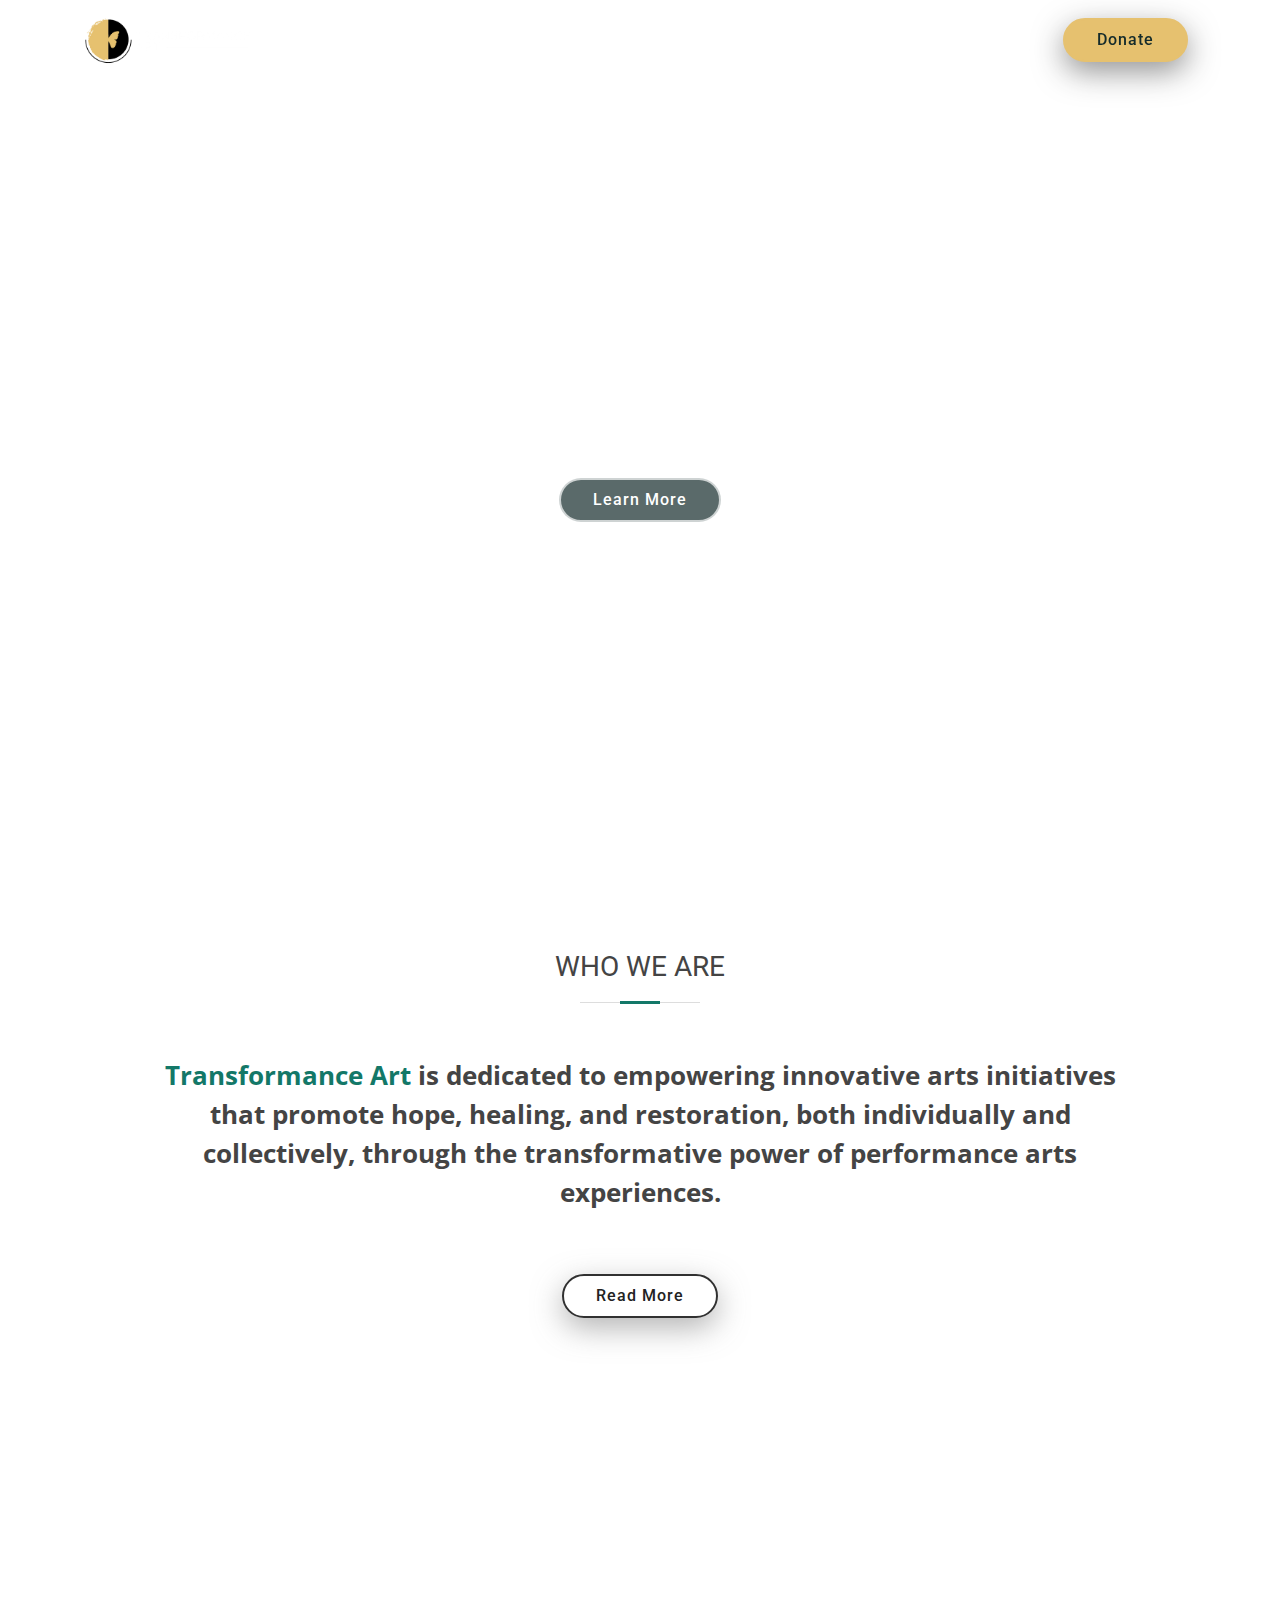
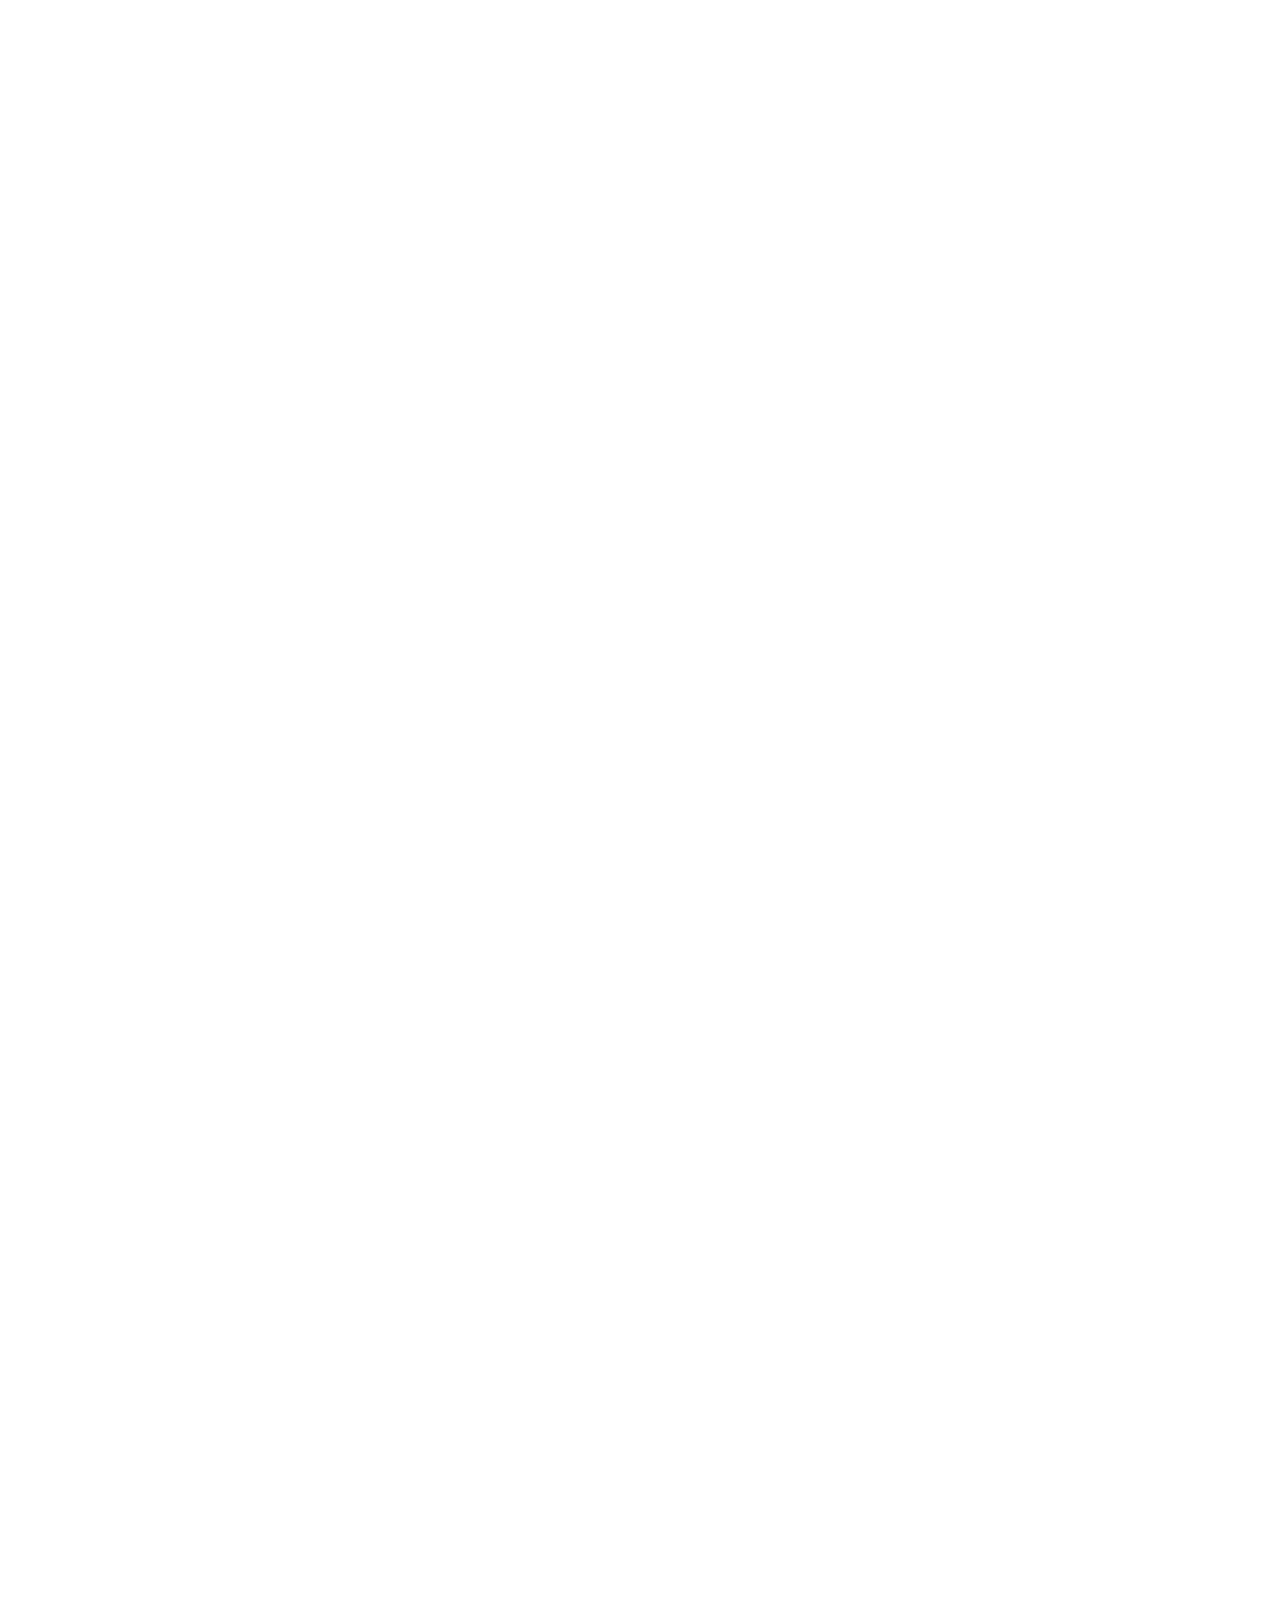
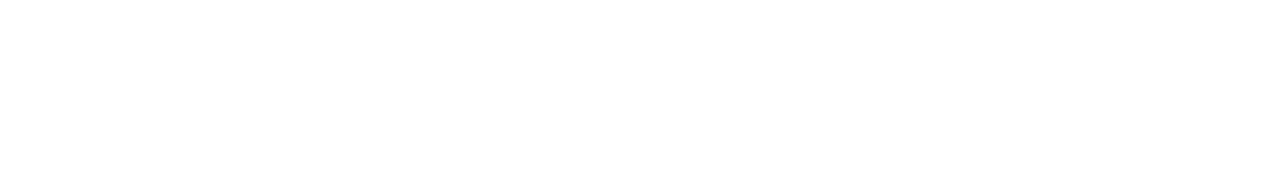
==== index.html @ 3ab69ed0 "Update meta description" ====
<!DOCTYPE html>
<html lang="en">

<head>
  <!-- Google tag (gtag.js) -->
<script async src="https://www.googletagmanager.com/gtag/js?id=G-37TFM1HMNT"></script>
<script>
  window.dataLayer = window.dataLayer || [];
  function gtag(){dataLayer.push(arguments);}
  gtag('js', new Date());

  gtag('config', 'G-37TFM1HMNT');
</script>
<script
  async
  src="https://widgets.givebutter.com/latest.umd.cjs?acct=iADcdCcoD9kE0QJm&p=other"
></script>


  <meta charset="utf-8">
  <meta content="width=device-width, initial-scale=1.0" name="viewport">

  <title>Transformance Art | Home</title>
	<meta name="description" content="Empowering innovative arts initiatives that promote hope, healing, and restoration, both individually and collectively, through the transformative power of performance arts experiences.">  

  <!-- Google Fonts -->
  <link href="https://fonts.googleapis.com/css?family=Open+Sans:300,300i,400,400i,600,600i,700,700i|Roboto:300,300i,400,400i,500,500i,700,700i&display=swap" rel="stylesheet">

  <!-- Vendor CSS Files -->
  <link href="assets/vendor/animate.css/animate.min.css" rel="stylesheet">
  <link href="assets/vendor/aos/aos.css" rel="stylesheet">
  <link href="assets/vendor/bootstrap/css/bootstrap.min.css" rel="stylesheet">
  <link href="assets/vendor/bootstrap-icons/bootstrap-icons.css" rel="stylesheet">
  <link href="assets/vendor/boxicons/css/boxicons.min.css" rel="stylesheet">
  <link href="assets/vendor/glightbox/css/glightbox.min.css" rel="stylesheet">

  <!-- Template Main CSS File -->
  <link href="assets/css/style.css" rel="stylesheet">

  <!-- favicons
	================================================== -->
	<link rel="apple-touch-icon" sizes="57x57" href="apple-icon-57x57.png">
	<link rel="apple-touch-icon" sizes="60x60" href="apple-icon-60x60.png">
	<link rel="apple-touch-icon" sizes="72x72" href="apple-icon-72x72.png">
	<link rel="apple-touch-icon" sizes="76x76" href="apple-icon-76x76.png">
	<link rel="apple-touch-icon" sizes="114x114" href="apple-icon-114x114.png">
	<link rel="apple-touch-icon" sizes="120x120" href="apple-icon-120x120.png">
	<link rel="apple-touch-icon" sizes="144x144" href="apple-icon-144x144.png">
	<link rel="apple-touch-icon" sizes="152x152" href="apple-icon-152x152.png">
	<link rel="apple-touch-icon" sizes="180x180" href="apple-icon-180x180.png">
	<link rel="icon" type="image/png" sizes="192x192"  href="android-icon-192x192.png">
	<link rel="icon" type="image/png" sizes="32x32" href="favicon-32x32.png">
	<link rel="icon" type="image/png" sizes="96x96" href="favicon-96x96.png">
	<link rel="icon" type="image/png" sizes="16x16" href="favicon-16x16.png">
	<link rel="manifest" href="manifest.json">
	<meta name="msapplication-TileColor" content="#ffffff">
	<meta name="msapplication-TileImage" content="ms-icon-144x144.png">
	<meta name="theme-color" content="#ffffff">
</head>

<body>

  <!-- ======= Header ======= -->
  <header id="header" class="fixed-top d-flex align-items-center header-transparent">
    <div class="container d-flex justify-content-between align-items-center">

      <div class="logo">
        <a href="/"><img src="assets/img/logo-full-light.png" alt="Transformance Art" class="img-fluid"></a>
      </div>

      <nav id="navbar" class="navbar">
        <ul>
          <li><a class="active" href="/">Home</a></li>
          <li><a href="about">About</a></li>
          <li><a href="projects">Projects</a></li>
          <li><a href="connect">Connect</a></li>
          <li><a href="https://givebutter.com/XNQDfZ" target="_blank" class="btn-get-started">Donate</a></li>
        </ul>
        <i class="bi bi-list mobile-nav-toggle"></i>
      </nav><!-- .navbar -->

    </div>
  </header><!-- End Header -->

  <!-- ======= Hero Section ======= -->
  <section id="hero" class="d-flex justify-cntent-center align-items-center">
    <video autoplay muted loop id="myVideo">
      <source src="assets/img/hero-bg.mp4" type="video/mp4">
    </video>
    <div class="container text-center">
      <h2 class="animate__animated animate__fadeInDown">Transformation Through Artistic Expression</h2>
      <p class="animate__animated animate__fadeInUp">Transformance artists build bridges through music and art - creating a world where artistic expression will act as a powerful catalyst for personal and societal transformation.</p>
      <a href="#about" class="btn-get-started animate__animated animate__fadeInUp">Learn More</a>
    </div>
  </section><!-- End Hero -->

  <main id="main">
    <section id="about" class="features">
      <div class="container">

        <div class="section-title">
          <h2>Who We Are</h2>
          <p class="lead"><span>Transformance Art</span> is dedicated to empowering innovative arts initiatives that promote hope, healing,
            and restoration, both individually and collectively, through the transformative power of
            performance arts experiences.</p>
          <a href="about" class="basic-btn">Read More</a>
        </div>
      </div>
    </section>
    <!-- ======= Why Us Section ======= -->
    <section class="why-us section-bg" data-aos="fade-up" date-aos-delay="200">
      <div class="section-title text-white">
        <h2>Projects</h2>
      </div>
      <div class="container">
        <div class="row">
          <div class="col-lg-6 bg-darkblue">
            <img src="assets/img/meraki-projects.png" class="img-fluid" alt="">
          </div>

          <div class="col-lg-6 d-flex flex-column justify-content-center p-5 project-info">
            <p>
              Meraki [may-rah-kee] is a Greek word that means "to do something with soul, creativity, or love; to put something of yourself in your work".
            </p>
            <p>
              The Meraki Projects will be a series of expressive artistic experiences that will promote hope, healing, and restoration. Each project will have a specific focus with the goal of bringing the experiences to cities around the world. The first project will focus on suicide awareness.
            </p>
            <hr>
            <div class="icon-box">
              <div class="icon"><i class="bx bx-calendar"></i></div>
              <h3 class="title">Strength and Survival: Creative Expressions of Overcoming Suicide and Loss</h3>
              <p class="description">More information coming soon. Subscribe to our newsletter and follow our social media to get notified of any updates!</p>
            </div>
            <div class="text-center">
              <a href="projects" class="basic-btn">View All Projects</a><a href="#footer" class="yellow-btn">Subscribe</a>
            </div>
          </div>
        </div>

      </div>
    </section><!-- End Why Us Section -->
    
    <section class="contact" data-aos="fade-up" data-aos-easing="ease-in-out" data-aos-duration="500">
      <div class="section-title">
        <h2>Connect</h2>
        <p class="lead"><span>Interested in getting involved or have questions about what we do?</p>
        <p class="lead mt-3"><span><i class="bx bx-map"></i>Located in Knoxville, TN</p>
      </div>
      <div class="container">

        <div class="row">

          <div class="col-lg-12">
            <form action="https://formspree.io/f/xayrgdpo" method="POST" class="email-form">
              <div class="row">
                <div class="col-md-6 form-group">
                  <input type="text" name="name" class="form-control" id="name" placeholder="Your Name" required>
                </div>
                <div class="col-md-6 form-group mt-3 mt-md-0">
                  <input type="email" class="form-control" name="email" id="email" placeholder="Your Email" required>
                </div>
              </div>
              <div class="form-group mt-3">
                <select class="form-control form-select" name="contactreason" id="contactreason" required="" aria-label="Reason for Contact">
                  <option value="" selected="" disabled="">Select the Reason for Contact</option>
                  <option value="General Questions">General Questions</option>
                  <option value="Get Involved">Get Involved</option>
                  <option value="Sponsoring">Sponsoring</option>
                  <option value="Partnership">Partnership</option>
                </select>
              </div>
              <div class="form-group mt-3">
                <textarea class="form-control" name="message" rows="5" placeholder="Message" required></textarea>
              </div>
              <div class="form-check mt-2">
                <input class="form-check-input" type="checkbox" value="" id="_optin" name="_optin" checked>
                <label class="form-check-label" for="_optin">
                  Subscribe to our newsletter
                </label>
              </div>
              <div class="text-center mt-4"><button type="submit" class="basic-btn">Submit</button></div>
            </form>
          </div>

        </div>

      </div>
    </section>

  </main><!-- End #main -->

  <!-- ======= Footer ======= -->
  <footer id="footer" data-aos="fade-up" data-aos-easing="ease-in-out" data-aos-duration="500">

    <div class="footer-newsletter">
      <div class="container">
        <div class="row">
          <div class="col-lg-6">
            <h2>Our Newsletter</h2>
            <p>Sign up to receive occasional emails about upcoming projects.</p>
          </div>
          <div class="col-lg-6">
            <form action="https://formspree.io/f/moqgonpy" method="POST">
              <input type="email" name="email" placeholder="Your Email" required><input type="submit" value="Subscribe">
            </form>
          </div>
        </div>
      </div>
    </div>

    <div class="container">
      <div class="copyright">
      <div class="social-links mb-3">
        <a href="https://www.facebook.com/transformanceart" target="_blank" class="facebook" aria-label="facebook"><i class="bx bxl-facebook" aria-hidden="true"></i></a>
        <a href="https://instagram.com/transformanceart" target="_blank" class="instagram" aria-label="instagram"><i class="bx bxl-instagram" aria-hidden="true"></i></a>
        <a href="https://youtube.com/@TransformanceArt" target="_blank" class="youtube" aria-label="youtube"><i class="bx bxl-youtube" aria-hidden="true"></i></a>
      </div>
        &copy; Copyright Transformance Art <script>document.write(new Date().getFullYear())</script>. All Rights Reserved. Transformance Art, Inc. is a 501(c)(3) nonprofit recognized by the IRS.
      </div>
      <div class="credits">
        Site designed and managed by <a href="https://cryptasian.com" target="_blank">Cryptasian</a>
      </div>
    </div>
  </footer><!-- End Footer -->
  <givebutter-widget id="pEl9yg"></givebutter-widget>


  <!-- Vendor JS Files -->
  <script src="assets/vendor/purecounter/purecounter_vanilla.js" defer></script>
  <script src="assets/vendor/aos/aos.js" defer></script>
  <script src="assets/vendor/bootstrap/js/bootstrap.bundle.min.js" defer></script>
  <script src="assets/vendor/glightbox/js/glightbox.min.js" defer></script>
  <script src="assets/vendor/isotope-layout/isotope.pkgd.min.js" defer></script>
  <script src="assets/vendor/waypoints/noframework.waypoints.js" defer></script>

  <!-- Template Main JS File -->
  <script src="assets/js/main.js" defer></script>

</body>

</html>
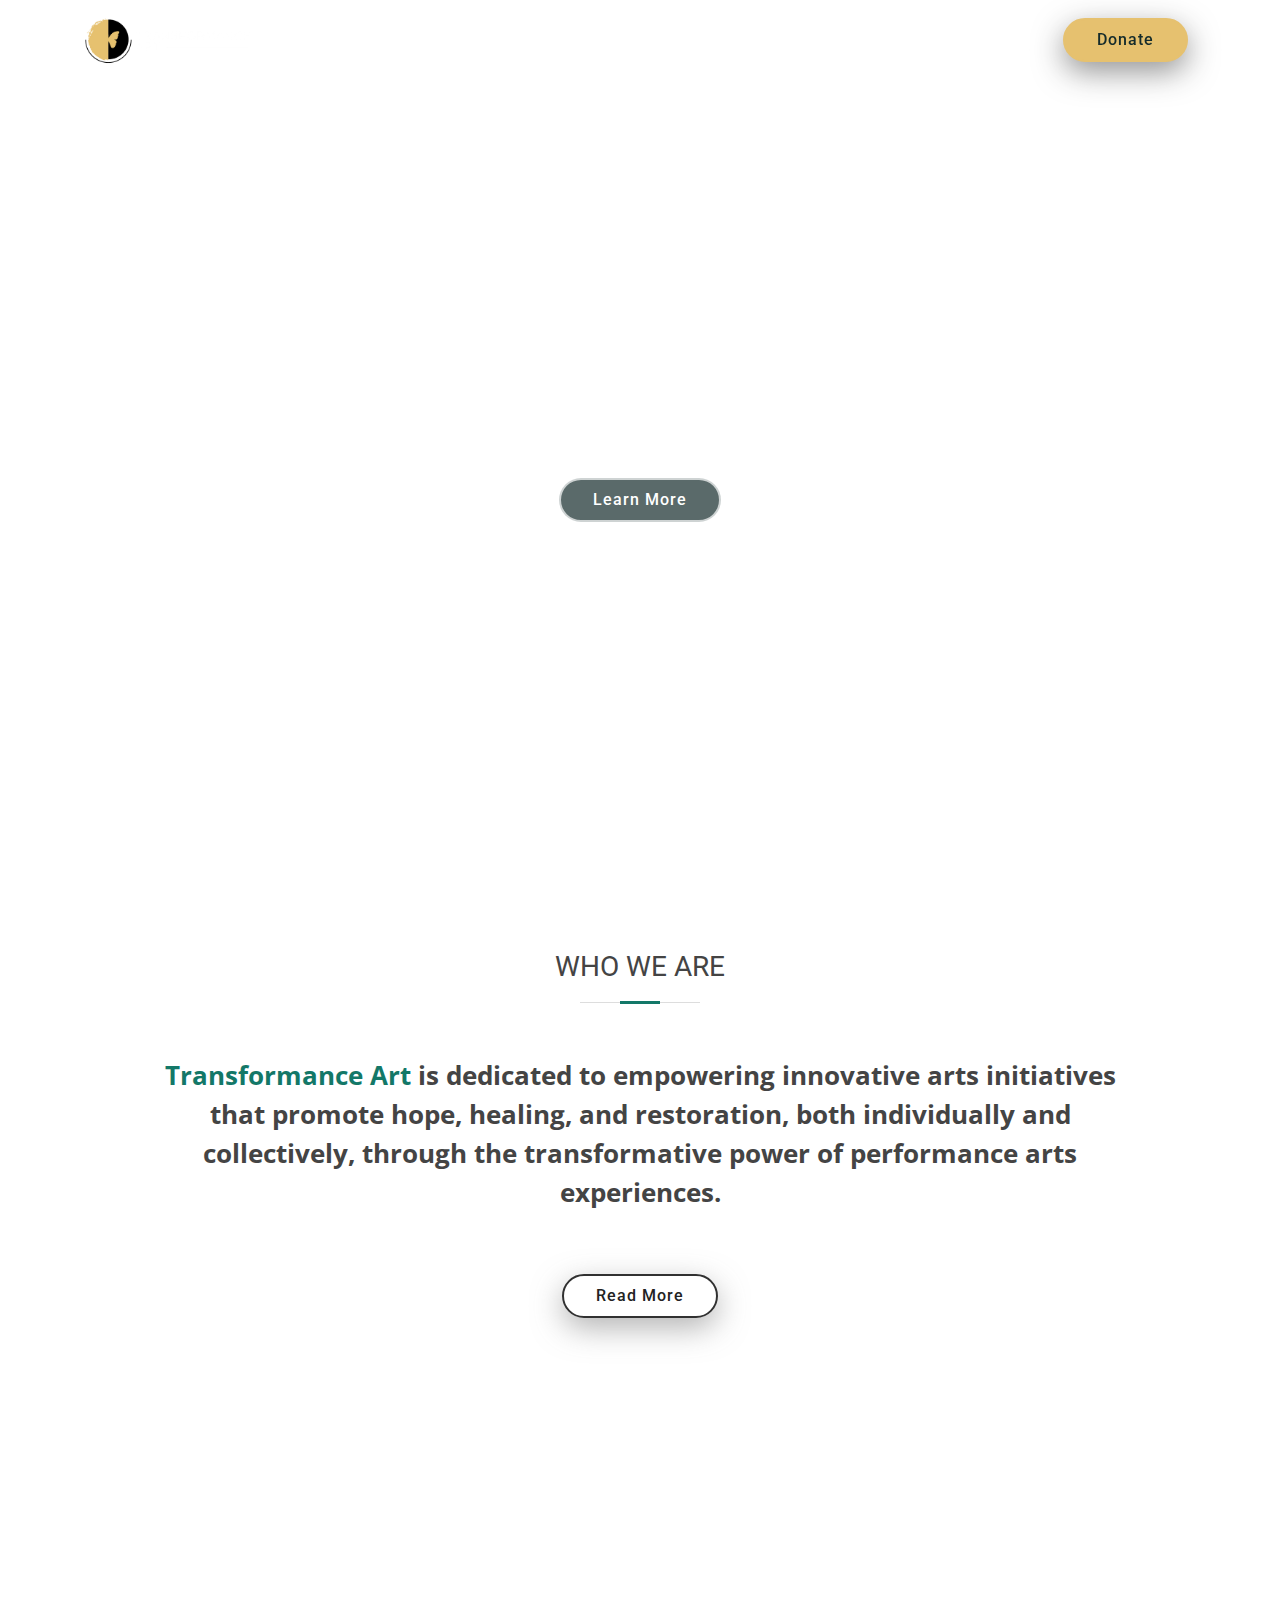
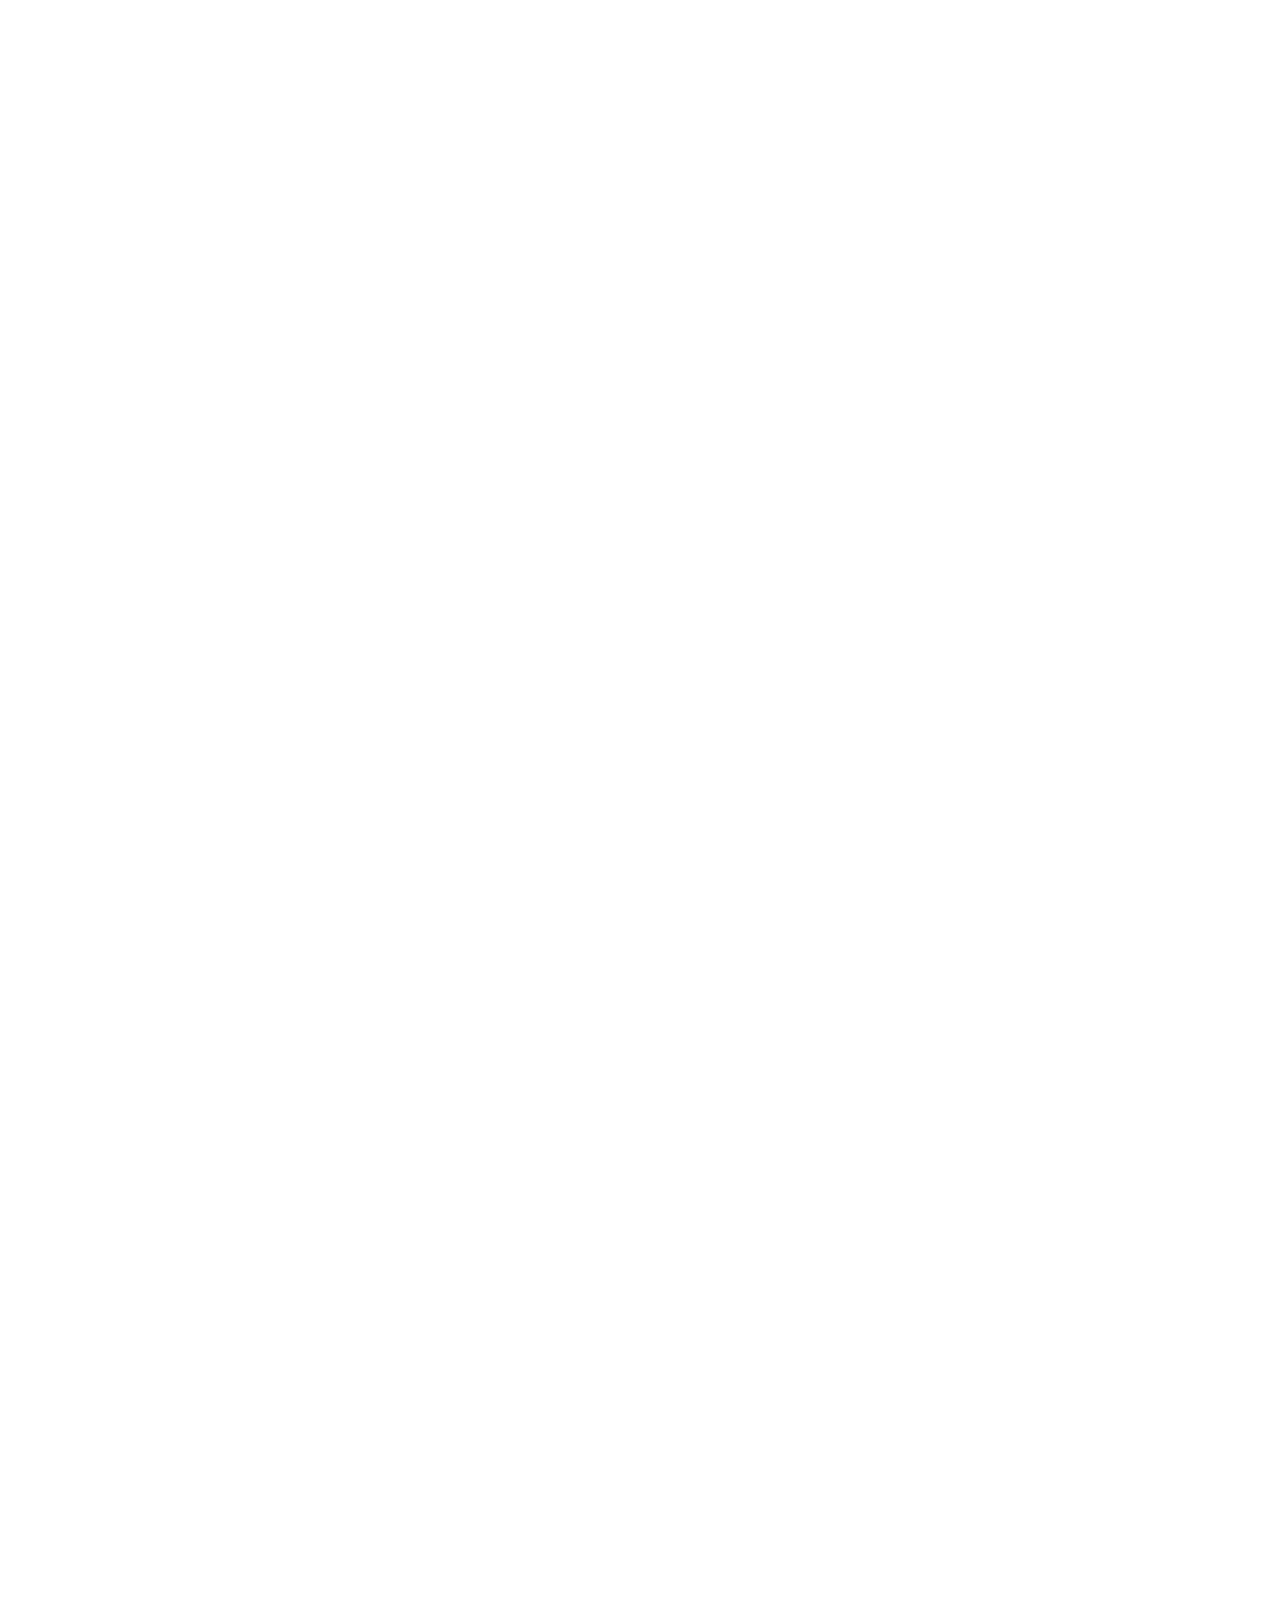
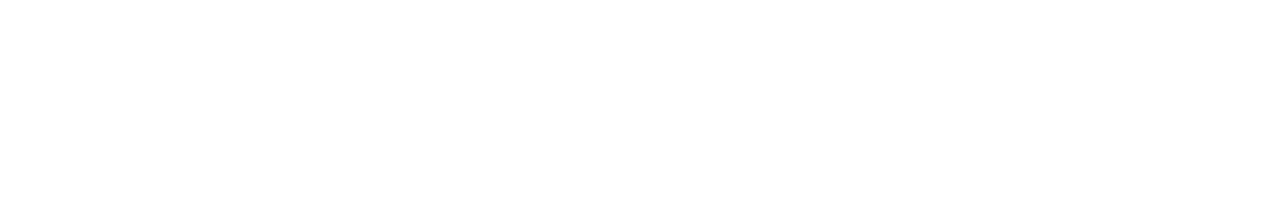
==== commit e60289ae: "Added tax id number to footer" ====
--- a/index.html
+++ b/index.html
@@ -215,7 +215,8 @@
         <a href="https://instagram.com/transformanceart" target="_blank" class="instagram" aria-label="instagram"><i class="bx bxl-instagram" aria-hidden="true"></i></a>
         <a href="https://youtube.com/@TransformanceArt" target="_blank" class="youtube" aria-label="youtube"><i class="bx bxl-youtube" aria-hidden="true"></i></a>
       </div>
-        &copy; Copyright Transformance Art <script>document.write(new Date().getFullYear())</script>. All Rights Reserved. Transformance Art, Inc. is a 501(c)(3) nonprofit recognized by the IRS.
+        &copy; Copyright Transformance Art <script>document.write(new Date().getFullYear())</script>. All Rights Reserved. Transformance Art, Inc. is a 501(c)(3) nonprofit recognized by the IRS.<br>
+        Tax ID Number: 93-3777934
       </div>
       <div class="credits">
         Site designed and managed by <a href="https://cryptasian.com" target="_blank">Cryptasian</a>
--- a/assets/css/style.css
+++ b/assets/css/style.css
@@ -2287,6 +2287,25 @@
   font-size: 14px;
 }
 
+.text-overflow-clamp {
+  width: 100%;
+  overflow: hidden;
+ -webkit-box-orient: vertical;
+-webkit-line-clamp: 5;
+display: -webkit-box;
+}
+
+.bio-btn {
+  cursor: pointer;
+  text-decoration: underline;
+  color: #444;
+}
+
+.bio-btn:hover {
+  text-decoration: none;
+  color: #444;
+}
+
 /*--------------------------------------------------------------
 # Footer
 --------------------------------------------------------------*/
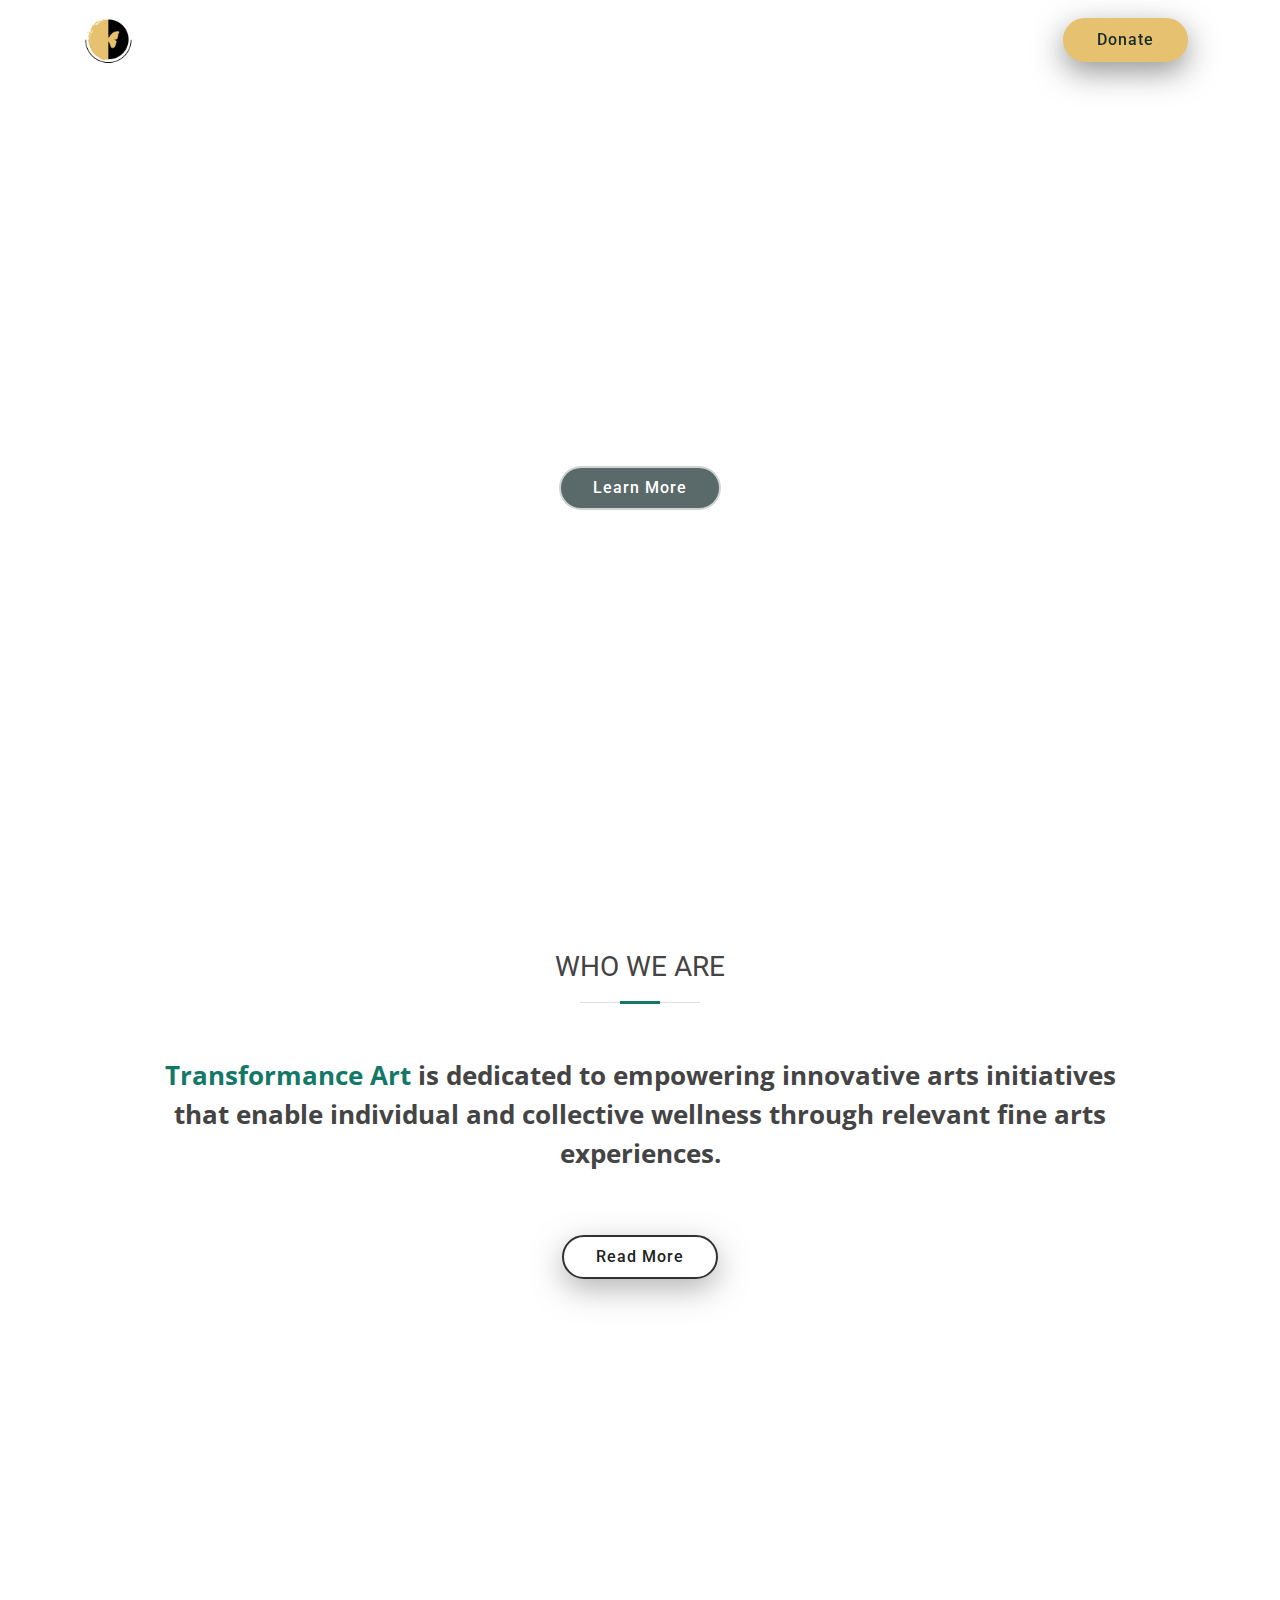
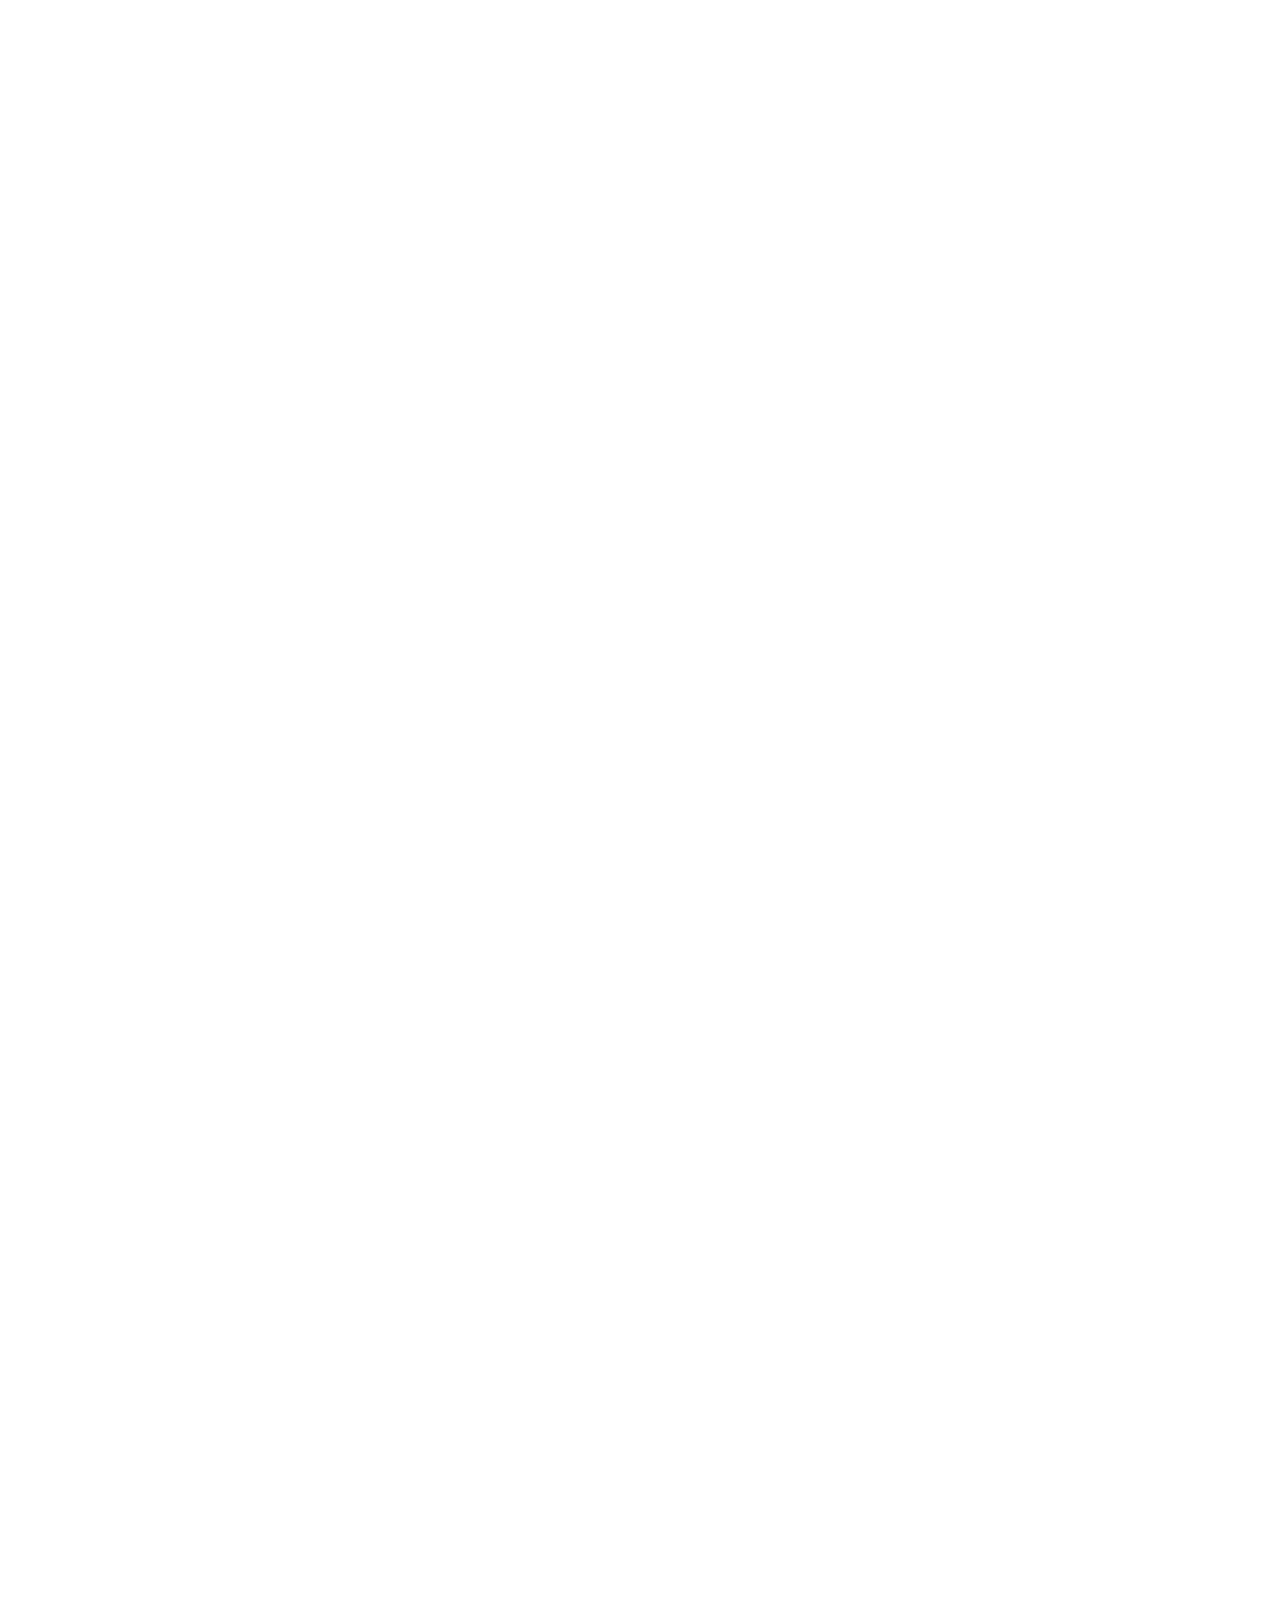
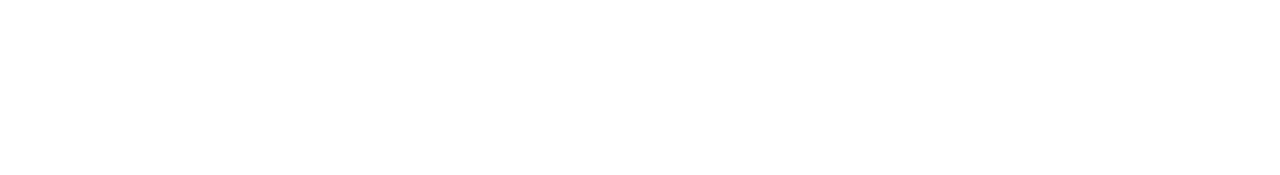
==== commit 702eac73: "Update" ====
--- a/index.html
+++ b/index.html
@@ -11,6 +11,16 @@
 
   gtag('config', 'G-37TFM1HMNT');
 </script>
+<!-- Google tag (gtag.js) -->
+<script async src="https://www.googletagmanager.com/gtag/js?id=AW-16650422066">
+</script>
+<script>
+  window.dataLayer = window.dataLayer || [];
+  function gtag(){dataLayer.push(arguments);}
+  gtag('js', new Date());
+
+  gtag('config', 'AW-16650422066');
+</script>
 <script
   async
   src="https://widgets.givebutter.com/latest.umd.cjs?acct=iADcdCcoD9kE0QJm&p=other"
@@ -21,7 +31,7 @@
   <meta content="width=device-width, initial-scale=1.0" name="viewport">
 
   <title>Transformance Art | Home</title>
-	<meta name="description" content="Empowering innovative arts initiatives that promote hope, healing, and restoration, both individually and collectively, through the transformative power of performance arts experiences.">  
+	<meta name="description" content="Empowering innovative arts initiatives that enable individual and collective wellness through relevant fine arts experiences.">  
 
   <!-- Google Fonts -->
   <link href="https://fonts.googleapis.com/css?family=Open+Sans:300,300i,400,400i,600,600i,700,700i|Roboto:300,300i,400,400i,500,500i,700,700i&display=swap" rel="stylesheet">
@@ -56,6 +66,23 @@
 	<meta name="msapplication-TileColor" content="#ffffff">
 	<meta name="msapplication-TileImage" content="ms-icon-144x144.png">
 	<meta name="theme-color" content="#ffffff">
+  <!-- Meta Pixel Code -->
+<script>
+  !function(f,b,e,v,n,t,s)
+  {if(f.fbq)return;n=f.fbq=function(){n.callMethod?
+  n.callMethod.apply(n,arguments):n.queue.push(arguments)};
+  if(!f._fbq)f._fbq=n;n.push=n;n.loaded=!0;n.version='2.0';
+  n.queue=[];t=b.createElement(e);t.async=!0;
+  t.src=v;s=b.getElementsByTagName(e)[0];
+  s.parentNode.insertBefore(t,s)}(window, document,'script',
+  'https://connect.facebook.net/en_US/fbevents.js');
+  fbq('init', '745529657155874');
+  fbq('track', 'PageView');
+  </script>
+  <noscript><img height="1" width="1" style="display:none"
+  src="https://www.facebook.com/tr?id=745529657155874&ev=PageView&noscript=1"
+  /></noscript>
+  <!-- End Meta Pixel Code -->
 </head>
 
 <body>
@@ -73,6 +100,7 @@
           <li><a class="active" href="/">Home</a></li>
           <li><a href="about">About</a></li>
           <li><a href="projects">Projects</a></li>
+          <li><a href="events">Events</a></li>
           <li><a href="connect">Connect</a></li>
           <li><a href="https://givebutter.com/XNQDfZ" target="_blank" class="btn-get-started">Donate</a></li>
         </ul>
@@ -89,7 +117,7 @@
     </video>
     <div class="container text-center">
       <h2 class="animate__animated animate__fadeInDown">Transformation Through Artistic Expression</h2>
-      <p class="animate__animated animate__fadeInUp">Transformance artists build bridges through music and art - creating a world where artistic expression will act as a powerful catalyst for personal and societal transformation.</p>
+      <p class="animate__animated animate__fadeInUp">Transformance artists build bridges through music and art - creating a world where artistic expression will act as a powerful catalyst for personal and societal wellness.</p>
       <a href="#about" class="btn-get-started animate__animated animate__fadeInUp">Learn More</a>
     </div>
   </section><!-- End Hero -->
@@ -100,15 +128,13 @@
 
         <div class="section-title">
           <h2>Who We Are</h2>
-          <p class="lead"><span>Transformance Art</span> is dedicated to empowering innovative arts initiatives that promote hope, healing,
-            and restoration, both individually and collectively, through the transformative power of
-            performance arts experiences.</p>
+          <p class="lead"><span>Transformance Art</span> is dedicated to empowering innovative arts initiatives that enable individual and collective wellness through relevant fine arts experiences.</p>
           <a href="about" class="basic-btn">Read More</a>
         </div>
       </div>
     </section>
     <!-- ======= Why Us Section ======= -->
-    <section class="why-us section-bg" data-aos="fade-up" date-aos-delay="200">
+    <section class="why-us projects-bg" data-aos="fade-up" date-aos-delay="200">
       <div class="section-title text-white">
         <h2>Projects</h2>
       </div>
@@ -123,7 +149,7 @@
               Meraki [may-rah-kee] is a Greek word that means "to do something with soul, creativity, or love; to put something of yourself in your work".
             </p>
             <p>
-              The Meraki Projects will be a series of expressive artistic experiences that will promote hope, healing, and restoration. Each project will have a specific focus with the goal of bringing the experiences to cities around the world. The first project will focus on suicide awareness.
+              The Meraki Projects will be a series of contemporary fine arts experiences that will promote hope, healing, and restoration. Each project will have a specific focus with the goal of bringing the experiences to cities around the world. The first project will focus on suicide awareness.
             </p>
             <hr>
             <div class="icon-box">
@@ -132,7 +158,7 @@
               <p class="description">More information coming soon. Subscribe to our newsletter and follow our social media to get notified of any updates!</p>
             </div>
             <div class="text-center">
-              <a href="projects" class="basic-btn">View All Projects</a><a href="#footer" class="yellow-btn">Subscribe</a>
+              <a href="projects" class="basic-btn">View All Projects</a><a href="suicide-awareness" class="yellow-btn">Project Info</a>
             </div>
           </div>
         </div>
--- a/assets/css/style.css
+++ b/assets/css/style.css
@@ -15,12 +15,17 @@
 }
 
 a {
-  color: #4fa6d5;
+  color: #142b2b;
+  font-weight: bold;
   text-decoration: none;
 }
 
+.accordion-body a {
+  text-decoration: underline;
+}
+
 a:hover {
-  color: #45beff;
+  color: #142b2b;
   text-decoration: none;
 }
 
@@ -36,6 +41,18 @@
 
 html {
   scroll-padding-top: 4rem;
+  overflow-x: hidden;
+}
+
+.accordion-button:not(.collapsed) {
+  color: #000;
+  background-color: #e6c16f8a;
+}
+
+.accordion-button:focus {
+  z-index: 3;
+  outline: 0;
+  box-shadow: 0 0 0 0.25rem #e6c16f8a;
 }
 
 /*--------------------------------------------------------------
@@ -603,6 +620,16 @@
   background-color: #142b2b;
 }
 
+.projects-bg {
+  background: linear-gradient(to right, rgba(30, 67, 86, 0.8), rgba(30, 67, 86, 0.6)), url("../img/art-therapy.png") center/cover no-repeat;
+}
+
+@media (max-width: 575px) {
+  .projects-bg {
+    background: #142b2b;
+  }
+}
+
 .bg-darkblue {
   background-color: #142b2b;
 }
@@ -653,9 +680,16 @@
   margin: 2em;
 }
 
+.partnership-row {
+  flex-direction: row;
+}
+
 @media (max-width: 425px) {
   #about .lead {
     margin: 0;
+  }
+  .partnership-row {
+    flex-direction: column;
   }
 }
 
@@ -1218,6 +1252,7 @@
 --------------------------------------------------------------*/
 .service-details {
   padding-bottom: 10px;
+  background: #142b2b;
 }
 
 .service-details .card {
@@ -2290,9 +2325,10 @@
 .text-overflow-clamp {
   width: 100%;
   overflow: hidden;
- -webkit-box-orient: vertical;
--webkit-line-clamp: 5;
-display: -webkit-box;
+  display: -webkit-box;
+  -webkit-box-orient: vertical;
+  -webkit-line-clamp: 5;
+  line-clamp: 5;
 }
 
 .bio-btn {
